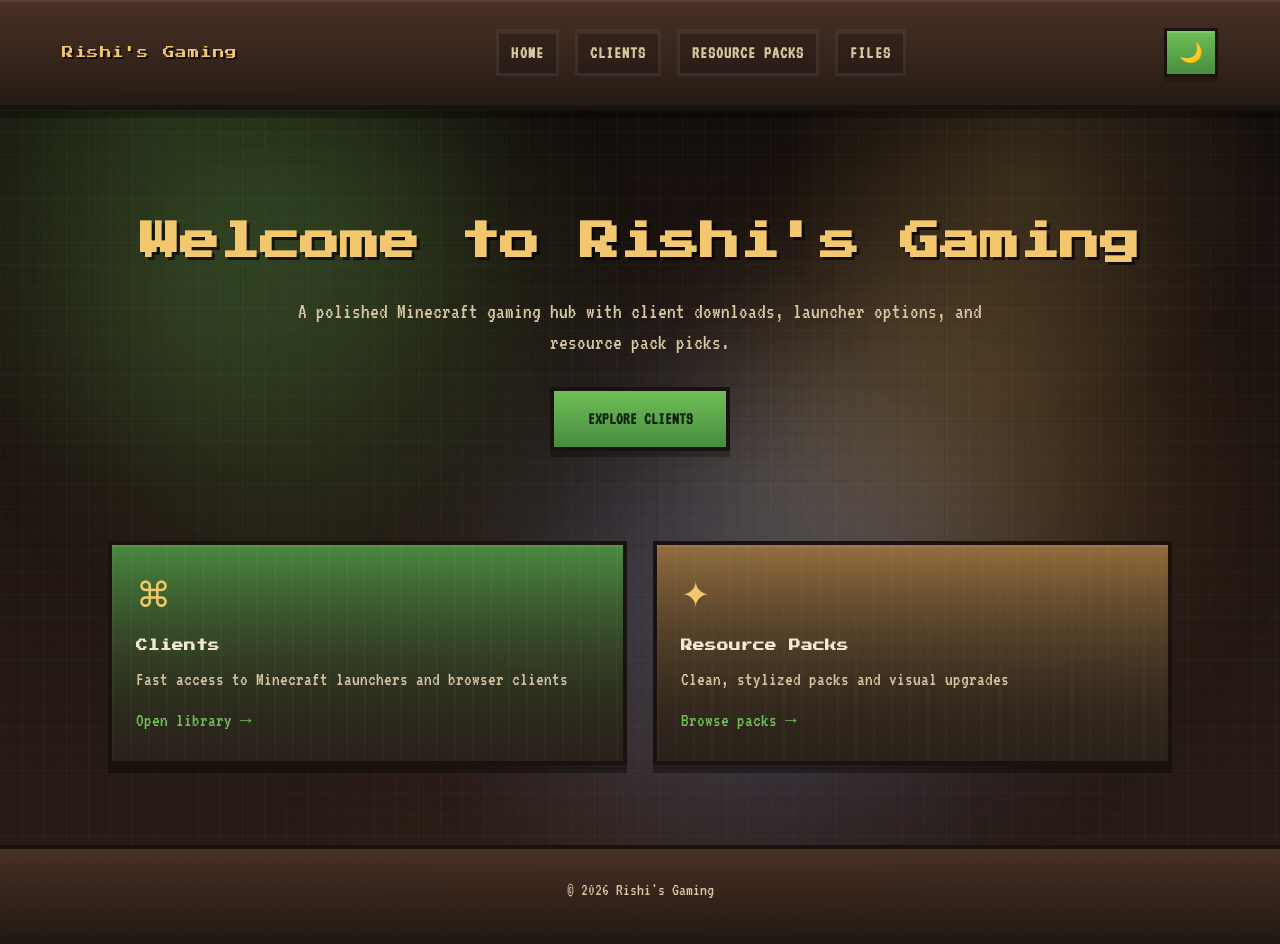
==== index.html @ 8b80cd2b "Add Files navigation link to all HTML pages and remove Resent/Aero client entries." ====
<!DOCTYPE html>
<html lang="en">
<head>
  <meta charset="UTF-8">
  <meta name="viewport" content="width=device-width, initial-scale=1.0">
  <title>Rishi's Gaming</title>
  <link rel="stylesheet" href="styles.css">
  <link href="https://fonts.googleapis.com/css2?family=Inter:wght@400;600;700&family=Orbitron:wght@500&display=swap" rel="stylesheet">
</head>
<body>

  <header class="navbar">
    <div class="logo">Rishi's Gaming</div>
    <nav>
      <a href="index.html">Home</a>
      <a href="clients.html">Clients</a>
      <a href="resourcepacks.html">Resource Packs</a>
      <a href="https://github.com/NVIDIAQuadroFX/NVIDIAQuadroFX.github.io/tree/main/files" target="_blank" rel="noopener noreferrer">Files</a>
    </nav>
    <button id="themeToggle" class="theme-toggle" title="Toggle dark/light mode" aria-label="Toggle dark/light mode">🌙</button>
  </header>

  <div class="animated-bg">
    <div class="gradient-orb orb-1"></div>
    <div class="gradient-orb orb-2"></div>
    <div class="gradient-orb orb-3"></div>
  </div>

  <section class="hero">
    <h1 class="hero-title">Welcome to Rishi's Gaming</h1>
    <p class="hero-subtitle">A polished Minecraft gaming hub with client downloads, launcher options, and resource pack picks.</p>
    <div class="hero-actions">
      <a class="btn btn-primary" href="clients.html">Explore clients</a>
    </div>
  </section>

  <section id="sections" class="sections" aria-label="Featured sections">
    <a href="clients.html" class="card card1">
      <div class="card-content">
        <span class="card-icon">⌘</span>
        <h2>Clients</h2>
        <p>Fast access to Minecraft launchers and browser clients</p>
        <span class="card-link">Open library →</span>
      </div>
    </a>

    <a href="resourcepacks.html" class="card card3">
      <div class="card-content">
        <span class="card-icon">✦</span>
        <h2>Resource Packs</h2>
        <p>Clean, stylized packs and visual upgrades</p>
        <span class="card-link">Browse packs →</span>
      </div>
    </a>
  </section>

  <footer class="footer">
    <p>© 2026 Rishi's Gaming</p>
  </footer>

  <script src="theme.js"></script>
</body>
</html>
---- styles.css ----
@import url('https://fonts.googleapis.com/css2?family=Press+Start+2P&family=VT323&display=swap');

:root {
  --bg: #0f0b09;
  --bg-2: #1b130f;
  --bg-3: #2a1d17;
  --bg-4: #3a2a20;
  --dirt-1: #5b3829;
  --dirt-2: #704b35;
  --dirt-3: #8a6749;
  --grass-1: #6fbf57;
  --grass-2: #488c3f;
  --grass-3: #2b5c2d;
  --stone-1: #b3b0a4;
  --stone-2: #7b766d;
  --stone-3: #5b5750;
  --panel: #2d1f18;
  --panel-2: #3d2d24;
  --panel-3: #5a4131;
  --text: #f3ebd0;
  --text-soft: #d7c6a1;
  --border: #1a120e;
  --shadow: rgba(0, 0, 0, 0.5);
  --gold: #f2c76d;
  --gold-deep: #d9963d;
  --blue: #9ac4ff;
  --red: #d65a5a;
  --menu-glow: rgba(111, 191, 87, 0.16);
  --block-shadow: 0 8px 0 rgba(0, 0, 0, 0.38), inset 0 2px 0 rgba(255,255,255,0.08);
}

body.light-mode {
  --bg: #d6a76a;
  --bg-2: #e9d3a0;
  --bg-3: #f0e0bd;
  --bg-4: #f8ebc7;
  --dirt-1: #b67d49;
  --dirt-2: #9a6538;
  --dirt-3: #c6884c;
  --grass-1: #7ecb6f;
  --grass-2: #59a34c;
  --grass-3: #3f7f3d;
  --stone-1: #d9d2be;
  --stone-2: #b8af98;
  --stone-3: #918678;
  --panel: #d1b882;
  --panel-2: #c8965d;
  --panel-3: #b97d47;
  --text: #201711;
  --text-soft: #503e2e;
  --border: #563f2b;
  --shadow: rgba(0, 0, 0, 0.18);
  --gold: #d7962d;
  --gold-deep: #b76a14;
  --blue: #3d7dd8;
  --red: #ba3d3d;
  --menu-glow: rgba(126, 203, 111, 0.1);
  --block-shadow: 0 7px 0 rgba(0, 0, 0, 0.14), inset 0 2px 0 rgba(255,255,255,0.14);
}

* {
  margin: 0;
  padding: 0;
  box-sizing: border-box;
}

html {
  scroll-behavior: smooth;
}

body {
  font-family: 'VT323', monospace;
  font-size: 20px;
  line-height: 1.45;
  color: var(--text);
  background:
    linear-gradient(rgba(255,255,255,0.025) 1px, transparent 1px),
    linear-gradient(90deg, rgba(255,255,255,0.025) 1px, transparent 1px),
    linear-gradient(180deg, var(--bg) 0%, var(--bg-2) 28%, var(--bg-3) 100%);
  background-size: 22px 22px, 22px 22px, auto;
  position: relative;
  overflow-x: hidden;
  transition: background 0.25s ease, color 0.25s ease;
}

body::before {
  content: "";
  position: fixed;
  inset: 0;
  background:
    radial-gradient(circle at 12% 12%, rgba(111, 191, 87, 0.17), transparent 28%),
    radial-gradient(circle at 80% 20%, rgba(242, 199, 109, 0.15), transparent 20%),
    radial-gradient(circle at 50% 85%, rgba(91, 56, 41, 0.18), transparent 36%);
  pointer-events: none;
}

body::after {
  content: "";
  position: fixed;
  inset: 0;
  background-image:
    linear-gradient(rgba(0,0,0,0.18) 1px, transparent 1px),
    linear-gradient(90deg, rgba(0,0,0,0.18) 1px, transparent 1px);
  background-size: 16px 16px;
  opacity: 0.22;
  pointer-events: none;
}

a {
  text-decoration: none;
  color: var(--text);
}

.navbar {
  display: flex;
  justify-content: space-between;
  align-items: center;
  gap: 16px;
  padding: 28px 62px;
  background: linear-gradient(180deg, rgba(76, 50, 38, 0.98), rgba(38, 27, 21, 0.98));
  border-bottom: 5px solid var(--border);
  box-shadow: 0 8px 0 rgba(0,0,0,0.28), inset 0 2px 0 rgba(255,255,255,0.08);
  position: sticky;
  top: 0;
  z-index: 100;
  flex-wrap: wrap;
}

.logo {
  font-family: 'Press Start 2P', monospace;
  font-size: 0.72rem;
  line-height: 1.8;
  letter-spacing: 0.05em;
  color: var(--gold);
  text-shadow: 2px 2px 0 rgba(0,0,0,0.68);
}

.navbar nav {
  display: flex;
  flex: 1;
  justify-content: center;
  align-items: center;
  gap: 16px;
  flex-wrap: wrap;
}

.navbar nav a {
  display: inline-flex;
  align-items: center;
  justify-content: center;
  min-height: 42px;
  padding: 8px 12px;
  background: rgba(15, 11, 9, 0.22);
  border: 3px solid rgba(255,255,255,0.08);
  color: var(--text-soft);
  font-size: 1.08rem;
  font-weight: 700;
  letter-spacing: 0.06em;
  text-transform: uppercase;
  box-shadow: inset 0 2px 0 rgba(255,255,255,0.06);
  transition: transform 0.15s ease, border-color 0.15s ease, color 0.15s ease, box-shadow 0.15s ease;
}

.navbar nav a:hover,
.navbar nav a:focus-visible {
  color: var(--gold);
  border-color: rgba(242, 199, 109, 0.6);
  box-shadow: inset 0 2px 0 rgba(255,255,255,0.08), 0 0 0 2px rgba(242, 199, 109, 0.14);
  transform: translateY(-1px);
}

.theme-toggle {
  background: linear-gradient(180deg, var(--grass-1), var(--grass-2));
  border: 3px solid var(--border);
  color: #1e2b1c;
  padding: 10px 12px;
  cursor: pointer;
  font-size: 1.2rem;
  box-shadow: inset 0 2px 0 rgba(255,255,255,0.12), 0 5px 0 rgba(0, 0, 0, 0.2);
}

.hero,
.page {
  position: relative;
  z-index: 1;
  max-width: 1200px;
  margin: 0 auto;
  padding: 100px 22px 80px;
}

.hero {
  text-align: center;
}

.hero-title {
  font-family: 'Press Start 2P', monospace;
  font-size: clamp(1.25rem, 4vw, 2.5rem);
  line-height: 1.6;
  color: var(--gold);
  text-shadow: 3px 3px 0 rgba(0,0,0,0.62);
  margin-bottom: 22px;
}

.hero-subtitle {
  max-width: 760px;
  margin: 0 auto 28px;
  font-size: 1.35rem;
  color: var(--text-soft);
}

.hero-actions {
  display: flex;
  justify-content: center;
  flex-wrap: wrap;
  gap: 18px;
}

.btn,
.btn-primary,
.btn-secondary {
  display: inline-flex;
  align-items: center;
  justify-content: center;
  min-width: 180px;
  padding: 16px 22px;
  border: 4px solid var(--border);
  box-shadow: 0 6px 0 rgba(0,0,0,0.28);
  font-weight: 700;
  font-size: 1.05rem;
  text-transform: uppercase;
  transition: transform 0.15s ease, box-shadow 0.15s ease;
}

.btn:hover,
.btn-primary:hover,
.btn-secondary:hover {
  transform: translateY(-2px);
  box-shadow: 0 8px 0 rgba(0,0,0,0.28);
}

.btn-primary {
  background: linear-gradient(180deg, var(--grass-1), var(--grass-2));
  color: #112012;
}

.btn-secondary {
  background: linear-gradient(180deg, #c98447, #7a4b2d);
  color: var(--text);
}

.sections {
  max-width: 1100px;
  margin: 0 auto;
  padding: 10px 18px 80px;
  display: grid;
  grid-template-columns: repeat(2, minmax(260px, 1fr));
  gap: 26px;
  position: relative;
  z-index: 1;
}

.mc-menu-shell {
  position: relative;
  background: linear-gradient(180deg, rgba(70, 49, 37, 0.96), rgba(38, 27, 22, 0.98));
  border: 4px solid var(--border);
  box-shadow: 0 10px 0 rgba(0,0,0,0.38), inset 0 3px 0 rgba(255,255,255,0.07);
  overflow: hidden;
}

.mc-menu-shell::before {
  content: "";
  position: absolute;
  inset: 0;
  background: repeating-linear-gradient(
    90deg,
    rgba(255,255,255,0.025) 0,
    rgba(255,255,255,0.025) 2px,
    transparent 2px,
    transparent 16px
  );
  pointer-events: none;
}

.mc-panel-header {
  position: relative;
  display: flex;
  align-items: center;
  justify-content: space-between;
  padding: 18px 22px;
  background: linear-gradient(180deg, rgba(111, 191, 87, 0.28), rgba(55, 89, 46, 0.5));
  border-bottom: 4px solid var(--border);
  font-family: 'Press Start 2P', monospace;
  font-size: 0.72rem;
  letter-spacing: 0.08em;
  color: var(--gold);
  text-transform: uppercase;
}

.mc-panel-body {
  position: relative;
  padding: 22px;
}

.menu-page-intro {
  margin-bottom: 18px;
  color: var(--text-soft);
  font-size: 1.4rem;
}

.card,
.client-card,
.about-section,
.wide-card {
  position: relative;
  display: block;
  border: 4px solid var(--border);
  background: linear-gradient(180deg, rgba(255,255,255,0.04), rgba(0,0,0,0.08)), linear-gradient(180deg, rgba(70, 50, 36, 0.95), rgba(41, 29, 22, 0.98));
  box-shadow: var(--block-shadow);
  transition: transform 0.15s ease, box-shadow 0.15s ease;
}

.card {
  overflow: hidden;
  min-height: 200px;
  padding: 26px 24px;
  display: flex;
  align-items: flex-end;
}

.card::before,
.client-card::before,
.wide-card::before,
.about-section::before {
  content: "";
  position: absolute;
  inset: 0;
  background: repeating-linear-gradient(
    90deg,
    rgba(255,255,255,0.03) 0,
    rgba(255,255,255,0.03) 2px,
    transparent 2px,
    transparent 18px
  );
  opacity: 0.72;
}

.card:hover,
.client-card:hover,
.wide-card:hover,
.about-section:hover {
  transform: translateY(-3px);
}

.card-content,
.client-card > div,
.wide-card-text,
.about-section > * {
  position: relative;
  z-index: 1;
}

.card-icon {
  display: inline-block;
  margin-bottom: 14px;
  font-size: 2.2rem;
  color: var(--gold);
}

.card h2,
.client-card h2,
.about-section h2,
.wide-card h3 {
  font-family: 'Press Start 2P', monospace;
  line-height: 1.7;
}

.card h2 {
  font-size: 0.72rem;
  margin-bottom: 10px;
  color: var(--text);
}

.card p,
.card-link,
.client-card p,
.wide-card p,
.about-section p {
  position: relative;
  z-index: 1;
  color: var(--text-soft);
  font-size: 1.2rem;
}

.card-link {
  display: inline-block;
  margin-top: 14px;
  color: var(--grass-1);
}

.card1 {
  background:
    linear-gradient(180deg, rgba(111, 191, 87, 0.14), rgba(43, 34, 27, 0.92)),
    linear-gradient(180deg, rgba(72, 140, 63, 0.9), rgba(31, 24, 20, 0.98));
}

.card3 {
  background:
    linear-gradient(180deg, rgba(242, 199, 109, 0.12), rgba(43, 34, 27, 0.92)),
    linear-gradient(180deg, rgba(142, 102, 55, 0.9), rgba(31, 24, 20, 0.98));
}

.client-list,
.wide-list {
  display: flex;
  flex-direction: column;
  gap: 16px;
}

.client-card,
.wide-card {
  display: flex;
  justify-content: space-between;
  align-items: center;
  padding: 22px 24px;
  min-height: 90px;
}

.client-card h2,
.wide-card h3 {
  font-size: 0.66rem;
  margin-bottom: 8px;
  color: #fff;
}

.client-card p,
.wide-card p {
  color: rgba(255,255,255,0.84);
}

.launch {
  position: relative;
  z-index: 1;
  font-size: 2rem;
  color: #fff;
}

.eb { background: linear-gradient(135deg, #2a6d5d, #183f3a); }
.modern { background: linear-gradient(135deg, #804aaa, #4b2f7d); }
.tuff { background: linear-gradient(135deg, #d06974, #863d57); }
.resent { background: linear-gradient(135deg, #3c8f58, #23653d); }
.launcher { background: linear-gradient(135deg, #d79a43, #7c4d1d); }

.about-container {
  display: grid;
  grid-template-columns: repeat(2, minmax(0, 1fr));
  gap: 22px;
}

.about-section {
  padding: 26px;
  background:
    linear-gradient(180deg, rgba(255,255,255,0.03), rgba(0,0,0,0.08)),
    linear-gradient(180deg, rgba(78, 57, 39, 0.95), rgba(39, 28, 22, 0.98));
}

.about-section h2 {
  font-size: 0.66rem;
  margin-bottom: 12px;
  color: var(--gold);
}

.wide-card {
  min-height: 92px;
}

.wide-card h3 {
  font-size: 0.6rem;
}

.youtube { background: linear-gradient(135deg, #f23b3b, #9d1717); }
.discord { background: linear-gradient(135deg, #5865f2, #3945b5); }
.reddit { background: linear-gradient(135deg, #ff7b40, #c95922); }
.instagram { background: linear-gradient(135deg, #dc5d9e, #7e285d); }
.twitter { background: linear-gradient(135deg, #40b0ff, #156fb3); }

.footer {
  position: relative;
  z-index: 1;
  text-align: center;
  padding: 28px 20px 42px;
  background: linear-gradient(180deg, rgba(74, 49, 36, 0.98), rgba(33, 24, 19, 0.98));
  color: var(--text-soft);
  border-top: 4px solid var(--border);
  font-size: 1.08rem;
}

.animated-bg {
  position: fixed;
  inset: 0;
  z-index: 0;
  pointer-events: none;
  opacity: 0.9;
}

.gradient-orb {
  position: absolute;
  border-radius: 50%;
  filter: blur(90px);
  opacity: 0.55;
}

.orb-1 {
  width: 420px;
  height: 420px;
  left: 8%;
  top: 13%;
  background: linear-gradient(135deg, rgba(111, 191, 87, 0.7), rgba(59, 103, 47, 0.28));
}

.orb-2 {
  width: 420px;
  height: 420px;
  right: 10%;
  top: 30%;
  background: linear-gradient(135deg, rgba(242, 199, 109, 0.72), rgba(158, 98, 39, 0.34));
}

.orb-3 {
  width: 460px;
  height: 460px;
  left: 42%;
  bottom: 5%;
  background: linear-gradient(135deg, rgba(156, 195, 255, 0.58), rgba(77, 117, 240, 0.24));
}

body.light-mode .navbar,
body.light-mode .footer,
body.light-mode .mc-menu-shell,
body.light-mode .card,
body.light-mode .client-card,
body.light-mode .about-section,
body.light-mode .wide-card {
  box-shadow: 0 7px 0 rgba(0,0,0,0.12), inset 0 2px 0 rgba(255,255,255,0.12);
}

body.light-mode .navbar {
  background: linear-gradient(180deg, rgba(184, 126, 72, 0.98), rgba(151, 103, 58, 0.96));
}

body.light-mode .footer {
  background: linear-gradient(180deg, rgba(190, 142, 82, 0.98), rgba(148, 102, 61, 0.96));
}

body.light-mode .mc-menu-shell {
  background: linear-gradient(180deg, rgba(190, 147, 96, 0.96), rgba(149, 104, 61, 0.98));
}

body.light-mode .card,
body.light-mode .client-card,
body.light-mode .about-section,
body.light-mode .wide-card {
  background: linear-gradient(180deg, rgba(255,255,255,0.1), rgba(0,0,0,0.05)), linear-gradient(180deg, rgba(200, 159, 96, 0.9), rgba(145, 102, 63, 0.96));
}

@media (max-width: 768px) {
  .navbar {
    padding: 20px 22px;
  }

  .navbar nav {
    width: 100%;
    justify-content: flex-start;
  }

  .sections,
  .about-container {
    grid-template-columns: 1fr;
  }

  .client-card,
  .wide-card {
    flex-direction: column;
    align-items: flex-start;
    gap: 12px;
  }
}

@media (max-width: 480px) {
  .logo {
    font-size: 0.64rem;
  }

  .page h1,
  .hero-title,
  .card h2,
  .client-card h2,
  .about-section h2,
  .wide-card h3 {
    letter-spacing: 0.03em;
  }
}
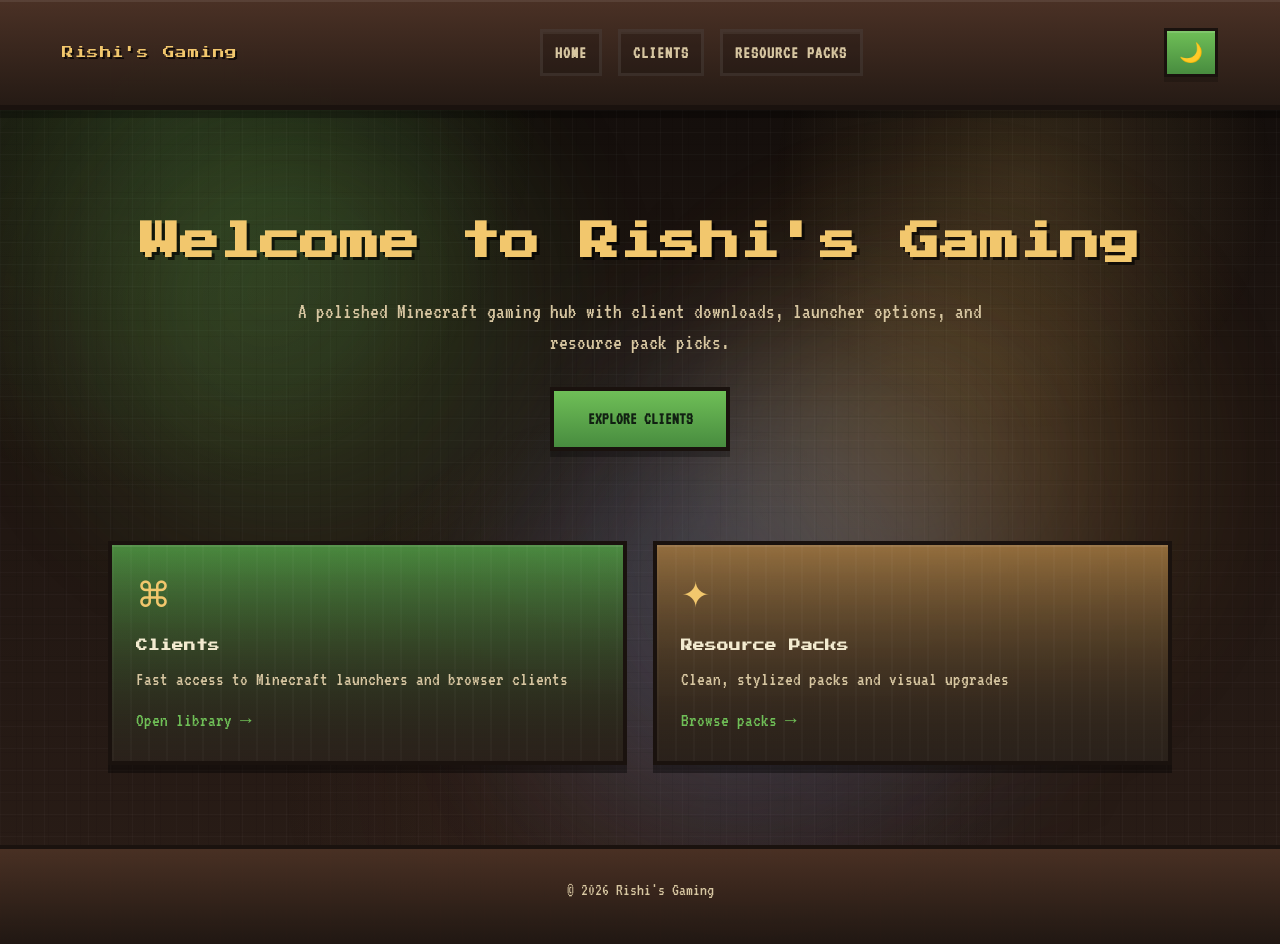
==== commit 964833f1: "Remove the Files navigation link that was added earlier." ====
--- a/index.html
+++ b/index.html
@@ -15,7 +15,6 @@
       <a href="index.html">Home</a>
       <a href="clients.html">Clients</a>
       <a href="resourcepacks.html">Resource Packs</a>
-      <a href="https://github.com/NVIDIAQuadroFX/NVIDIAQuadroFX.github.io/tree/main/files" target="_blank" rel="noopener noreferrer">Files</a>
     </nav>
     <button id="themeToggle" class="theme-toggle" title="Toggle dark/light mode" aria-label="Toggle dark/light mode">🌙</button>
   </header>
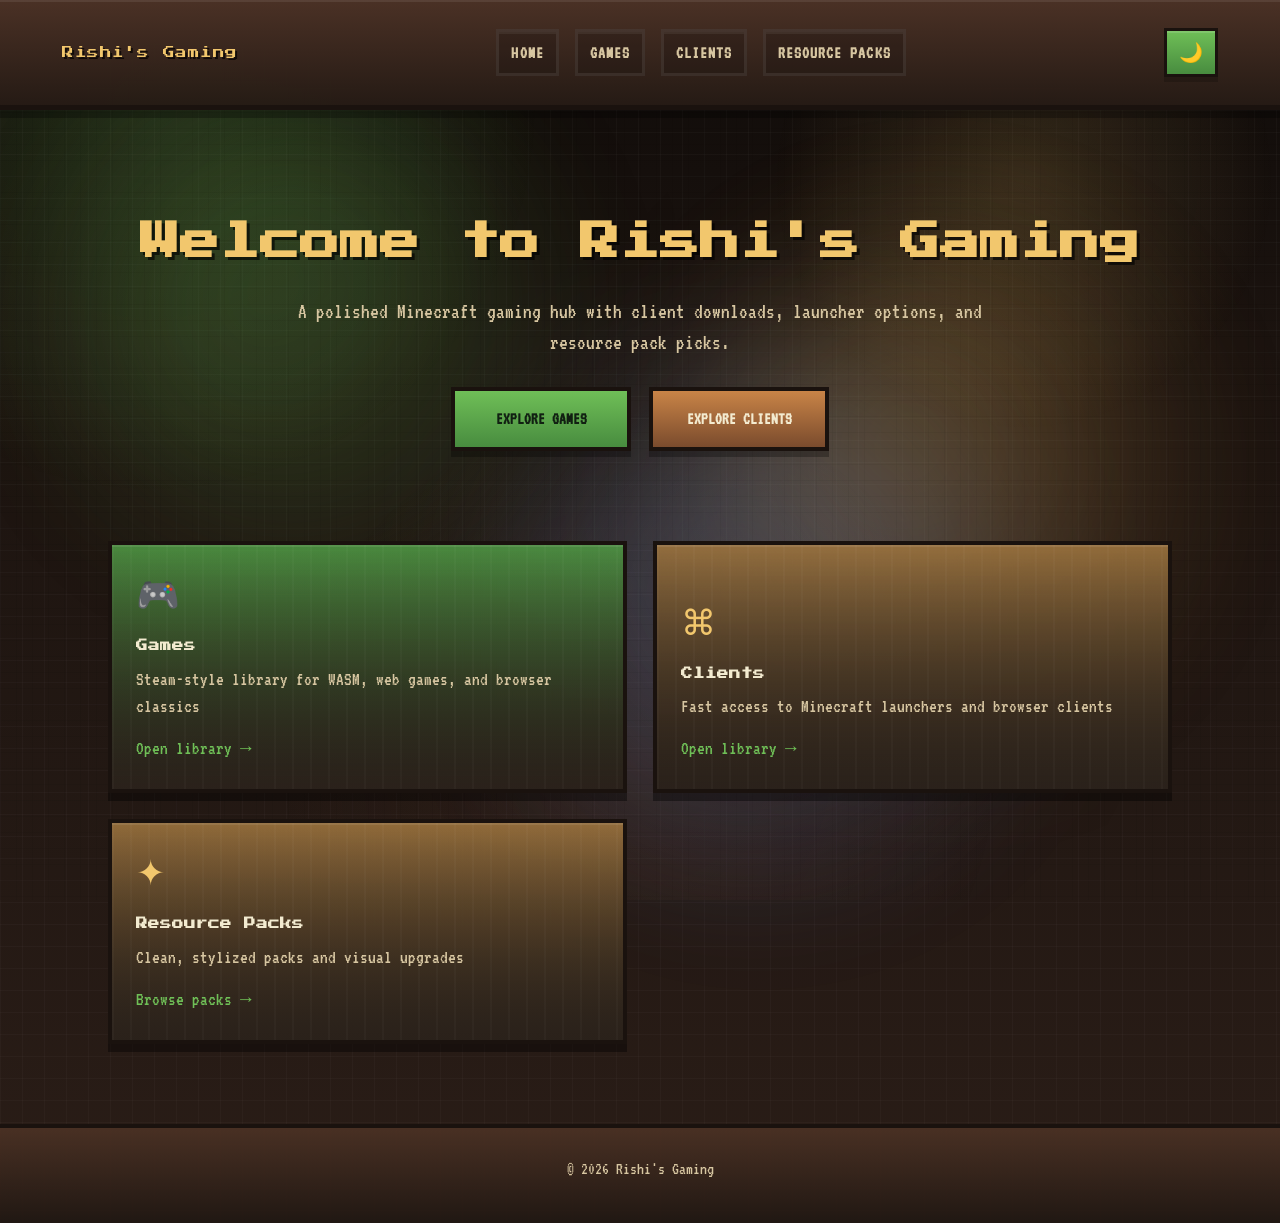
==== commit b8f47aa4: "Add a Games section to the homepage and link to the new gamer dashboard" ====
--- a/index.html
+++ b/index.html
@@ -13,6 +13,7 @@
     <div class="logo">Rishi's Gaming</div>
     <nav>
       <a href="index.html">Home</a>
+      <a href="games/index.html">Games</a>
       <a href="clients.html">Clients</a>
       <a href="resourcepacks.html">Resource Packs</a>
     </nav>
@@ -29,12 +30,22 @@
     <h1 class="hero-title">Welcome to Rishi's Gaming</h1>
     <p class="hero-subtitle">A polished Minecraft gaming hub with client downloads, launcher options, and resource pack picks.</p>
     <div class="hero-actions">
-      <a class="btn btn-primary" href="clients.html">Explore clients</a>
+      <a class="btn btn-primary" href="games/index.html">Explore games</a>
+      <a class="btn btn-secondary" href="clients.html">Explore clients</a>
     </div>
   </section>
 
   <section id="sections" class="sections" aria-label="Featured sections">
-    <a href="clients.html" class="card card1">
+    <a href="games/index.html" class="card card1">
+      <div class="card-content">
+        <span class="card-icon">🎮</span>
+        <h2>Games</h2>
+        <p>Steam-style library for WASM, web games, and browser classics</p>
+        <span class="card-link">Open library →</span>
+      </div>
+    </a>
+
+    <a href="clients.html" class="card card3">
       <div class="card-content">
         <span class="card-icon">⌘</span>
         <h2>Clients</h2>
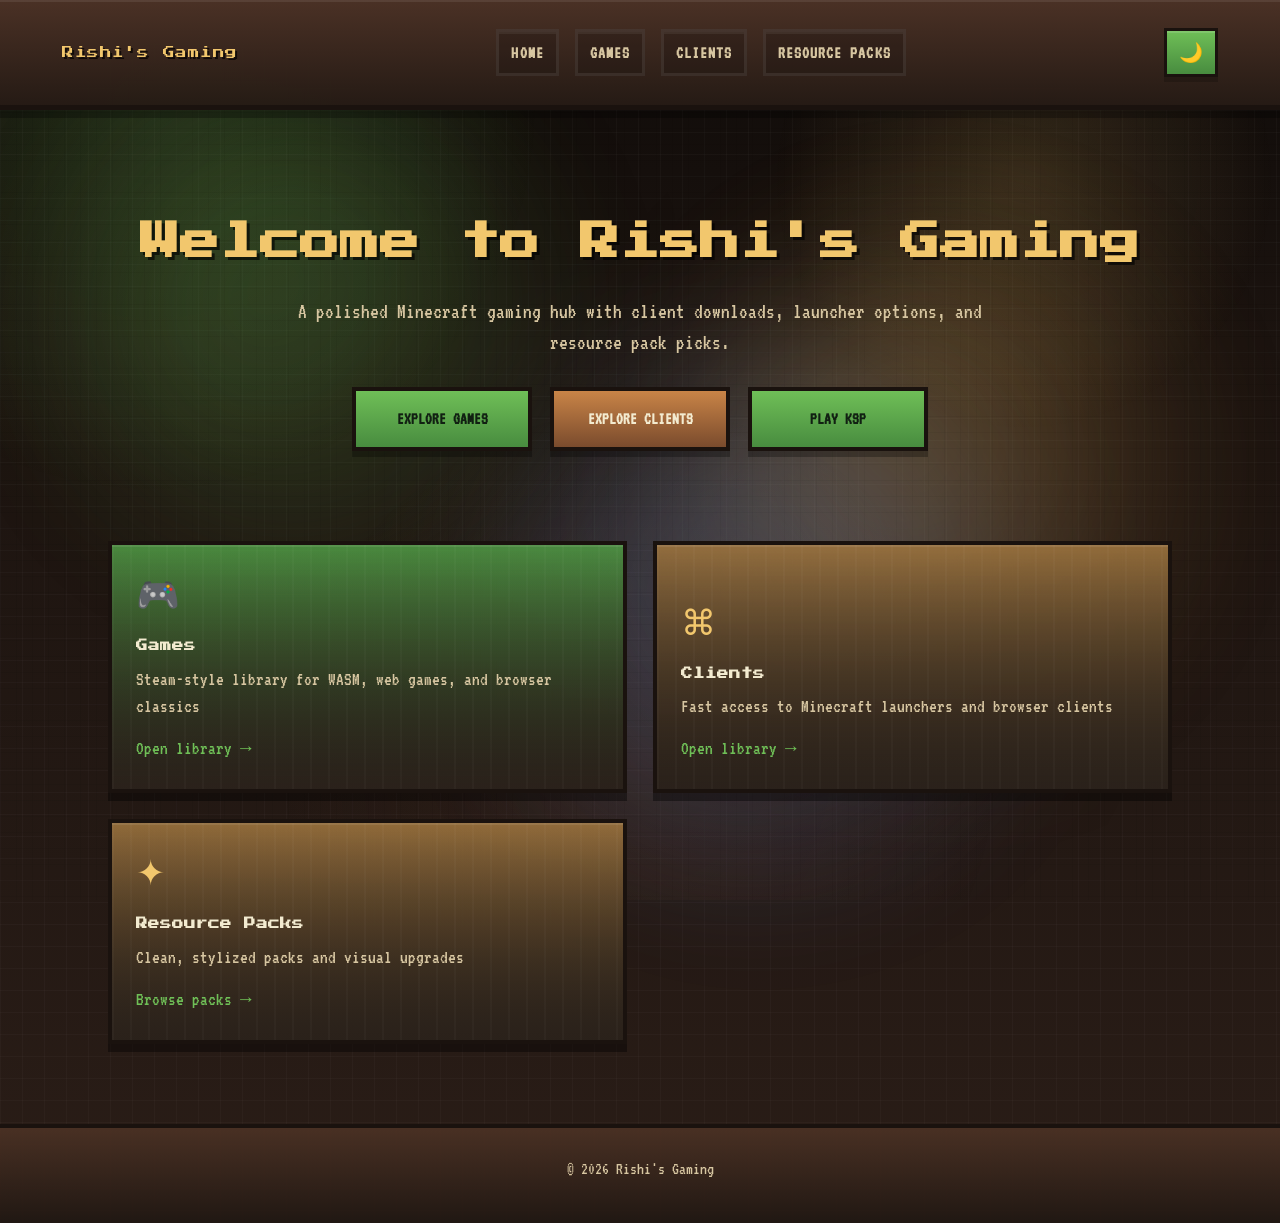
==== commit eb9c92cc: "Add a KSP launch button to the home page hero section." ====
--- a/index.html
+++ b/index.html
@@ -32,6 +32,7 @@
     <div class="hero-actions">
       <a class="btn btn-primary" href="games/index.html">Explore games</a>
       <a class="btn btn-secondary" href="clients.html">Explore clients</a>
+      <a class="btn btn-primary" href="ksp.html">Play KSP</a>
     </div>
   </section>
 
--- a/styles.css
+++ b/styles.css
@@ -55,7 +55,7 @@
   --blue: #3d7dd8;
   --red: #ba3d3d;
   --menu-glow: rgba(126, 203, 111, 0.1);
-  --block-shadow: 0 7px 0 rgba(0, 0, 0, 0.14), inset 0 2px 0 rgba(255,255,255,0.14);
+  --block-shadow: 0 7px 0 rgba(0,0,0,0.14), inset 0 2px 0 rgba(255,255,255,0.14);
 }
 
 * {
@@ -403,6 +403,17 @@
     linear-gradient(180deg, rgba(72, 140, 63, 0.9), rgba(31, 24, 20, 0.98));
 }
 
+.card-ksp {
+  background:
+    linear-gradient(180deg, rgba(110, 255, 152, 0.15), rgba(23, 40, 29, 0.93)),
+    linear-gradient(180deg, rgba(35, 112, 67, 0.95), rgba(12, 31, 18, 0.98));
+}
+
+.card-ksp .card-link,
+.card-ksp .card-icon {
+  color: #b9ffca;
+}
+
 .card3 {
   background:
     linear-gradient(180deg, rgba(242, 199, 109, 0.12), rgba(43, 34, 27, 0.92)),
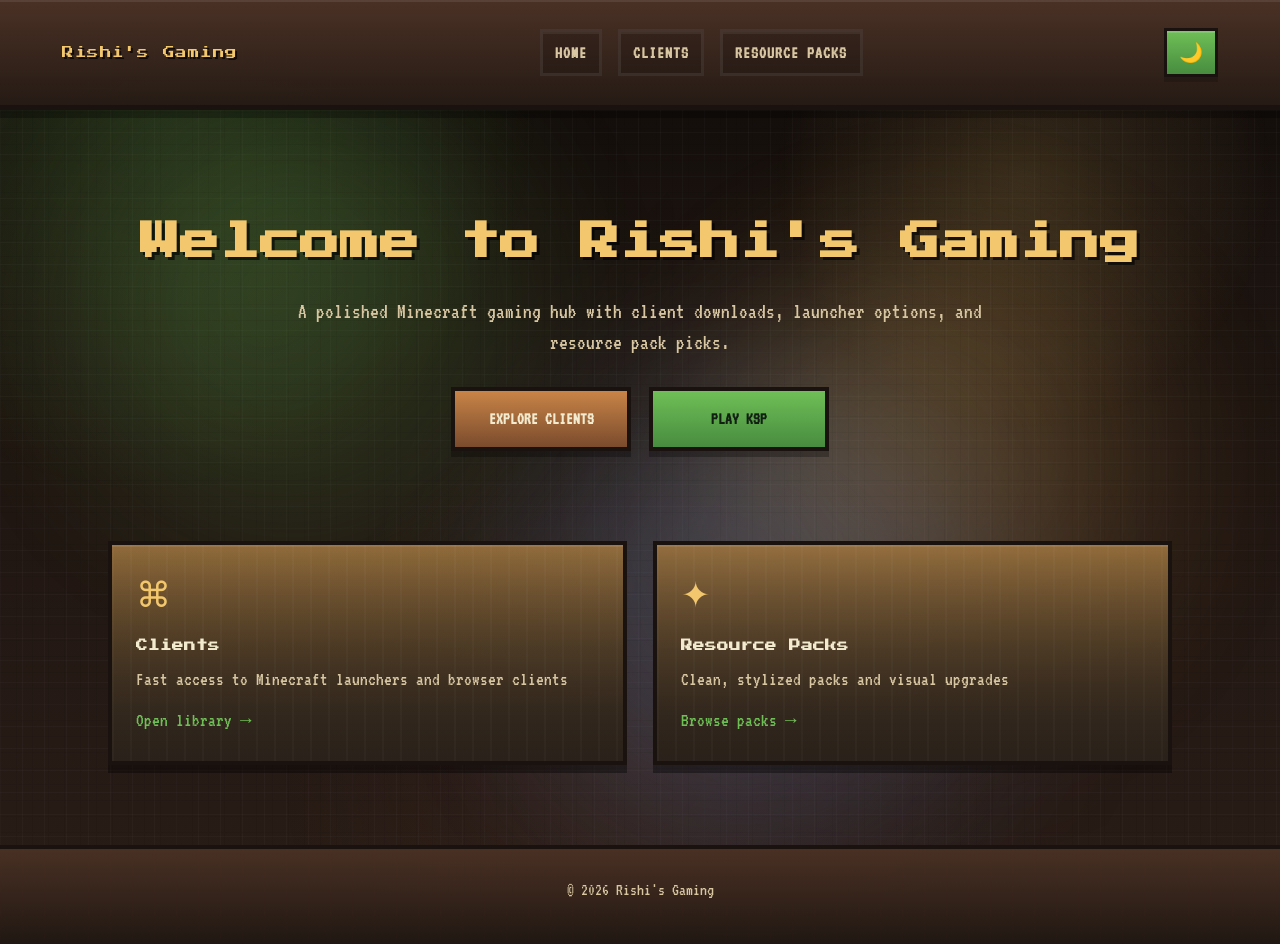
==== commit c2e770f1: "Remove the Games section from the homepage navigation and featured cards" ====
--- a/index.html
+++ b/index.html
@@ -13,7 +13,6 @@
     <div class="logo">Rishi's Gaming</div>
     <nav>
       <a href="index.html">Home</a>
-      <a href="games/index.html">Games</a>
       <a href="clients.html">Clients</a>
       <a href="resourcepacks.html">Resource Packs</a>
     </nav>
@@ -30,22 +29,12 @@
     <h1 class="hero-title">Welcome to Rishi's Gaming</h1>
     <p class="hero-subtitle">A polished Minecraft gaming hub with client downloads, launcher options, and resource pack picks.</p>
     <div class="hero-actions">
-      <a class="btn btn-primary" href="games/index.html">Explore games</a>
       <a class="btn btn-secondary" href="clients.html">Explore clients</a>
       <a class="btn btn-primary" href="ksp.html">Play KSP</a>
     </div>
   </section>
 
   <section id="sections" class="sections" aria-label="Featured sections">
-    <a href="games/index.html" class="card card1">
-      <div class="card-content">
-        <span class="card-icon">🎮</span>
-        <h2>Games</h2>
-        <p>Steam-style library for WASM, web games, and browser classics</p>
-        <span class="card-link">Open library →</span>
-      </div>
-    </a>
-
     <a href="clients.html" class="card card3">
       <div class="card-content">
         <span class="card-icon">⌘</span>
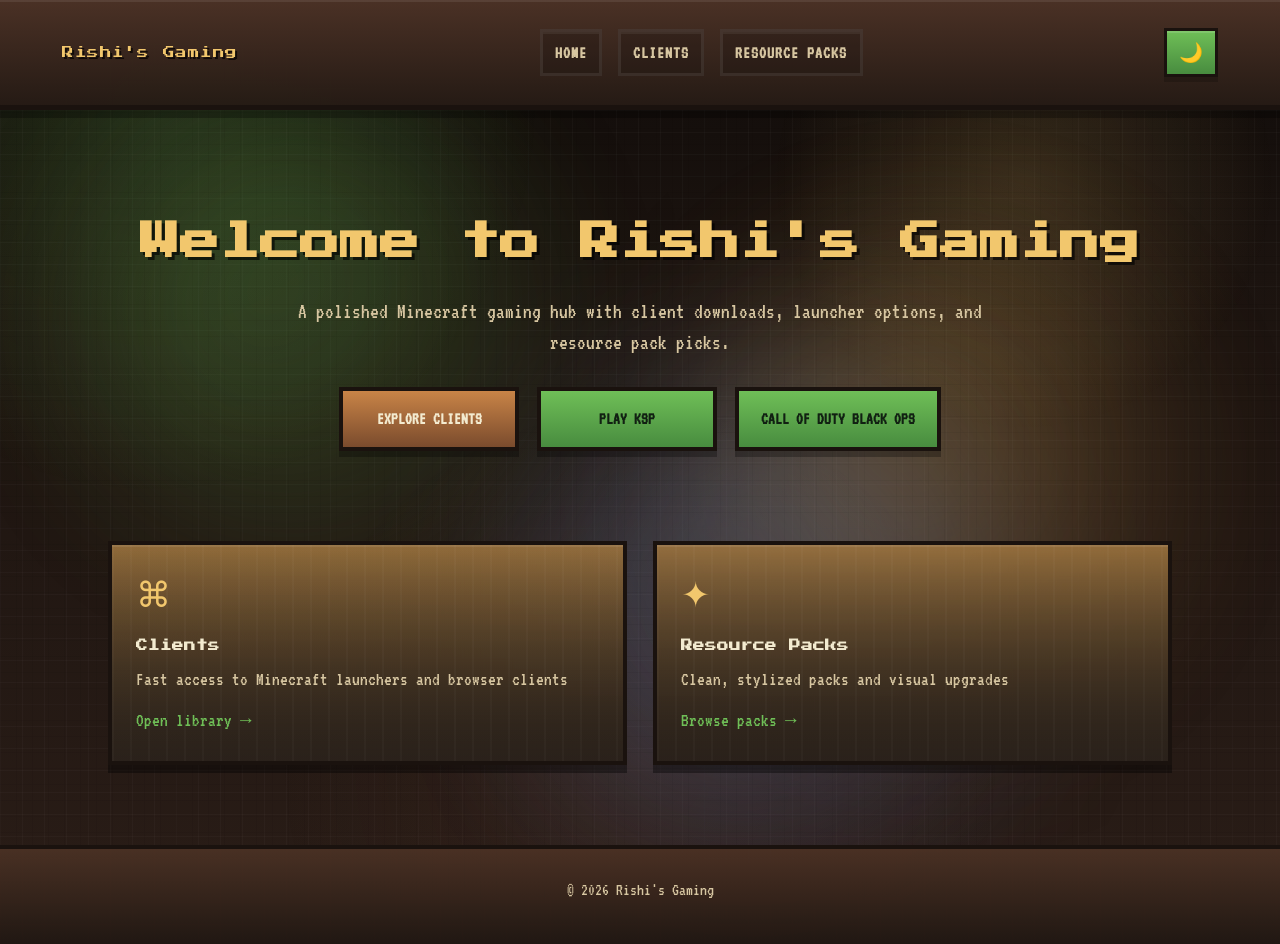
==== commit 7cd0e7cd: "Add Call of Duty Black Ops button to the homepage and point it to the zombies page" ====
--- a/index.html
+++ b/index.html
@@ -31,6 +31,7 @@
     <div class="hero-actions">
       <a class="btn btn-secondary" href="clients.html">Explore clients</a>
       <a class="btn btn-primary" href="ksp.html">Play KSP</a>
+      <a class="btn btn-primary" href="zombies.html">Call of Duty Black Ops</a>
     </div>
   </section>
 
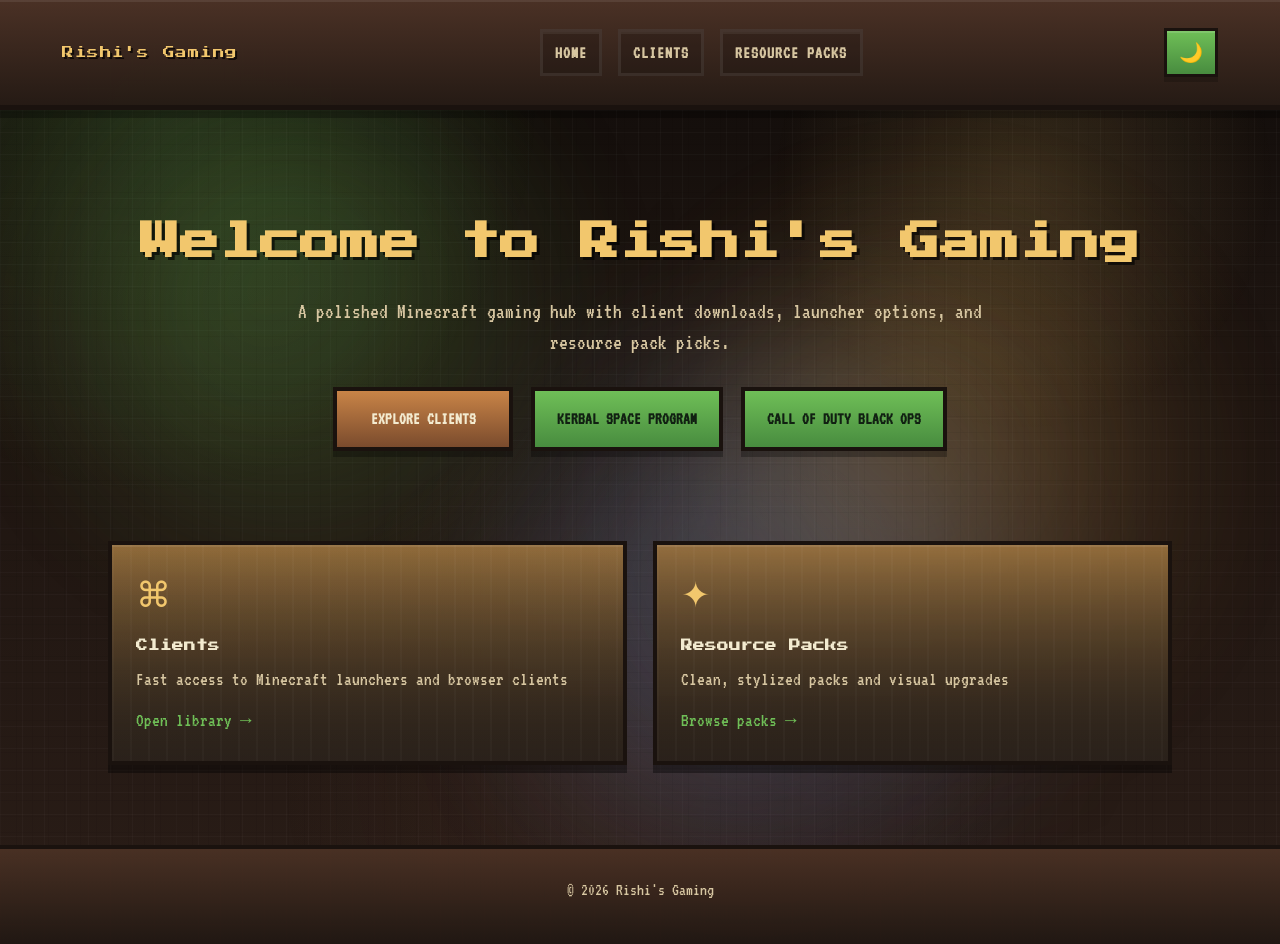
==== commit 0777c15d: "Update KSP button label to Kerbal Space Program" ====
--- a/index.html
+++ b/index.html
@@ -30,7 +30,7 @@
     <p class="hero-subtitle">A polished Minecraft gaming hub with client downloads, launcher options, and resource pack picks.</p>
     <div class="hero-actions">
       <a class="btn btn-secondary" href="clients.html">Explore clients</a>
-      <a class="btn btn-primary" href="ksp.html">Play KSP</a>
+      <a class="btn btn-primary" href="ksp.html">Kerbal Space Program</a>
       <a class="btn btn-primary" href="zombies.html">Call of Duty Black Ops</a>
     </div>
   </section>
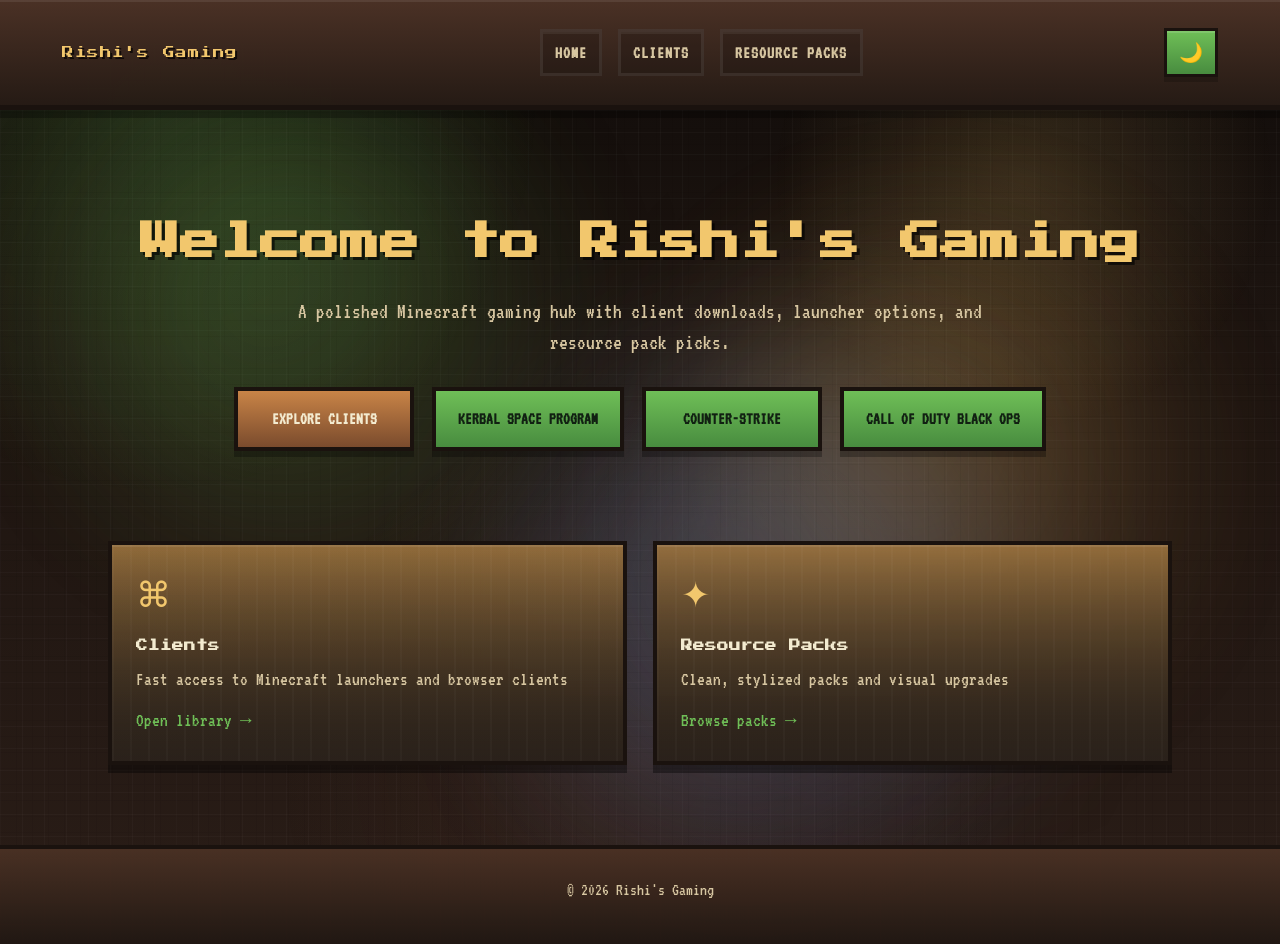
==== commit 35589100: "Add Counter-Strike button styled like KSP button" ====
--- a/index.html
+++ b/index.html
@@ -31,6 +31,7 @@
     <div class="hero-actions">
       <a class="btn btn-secondary" href="clients.html">Explore clients</a>
       <a class="btn btn-primary" href="ksp.html">Kerbal Space Program</a>
+      <a class="btn btn-primary" href="counterstrike.html">Counter-Strike</a>
       <a class="btn btn-primary" href="zombies.html">Call of Duty Black Ops</a>
     </div>
   </section>
